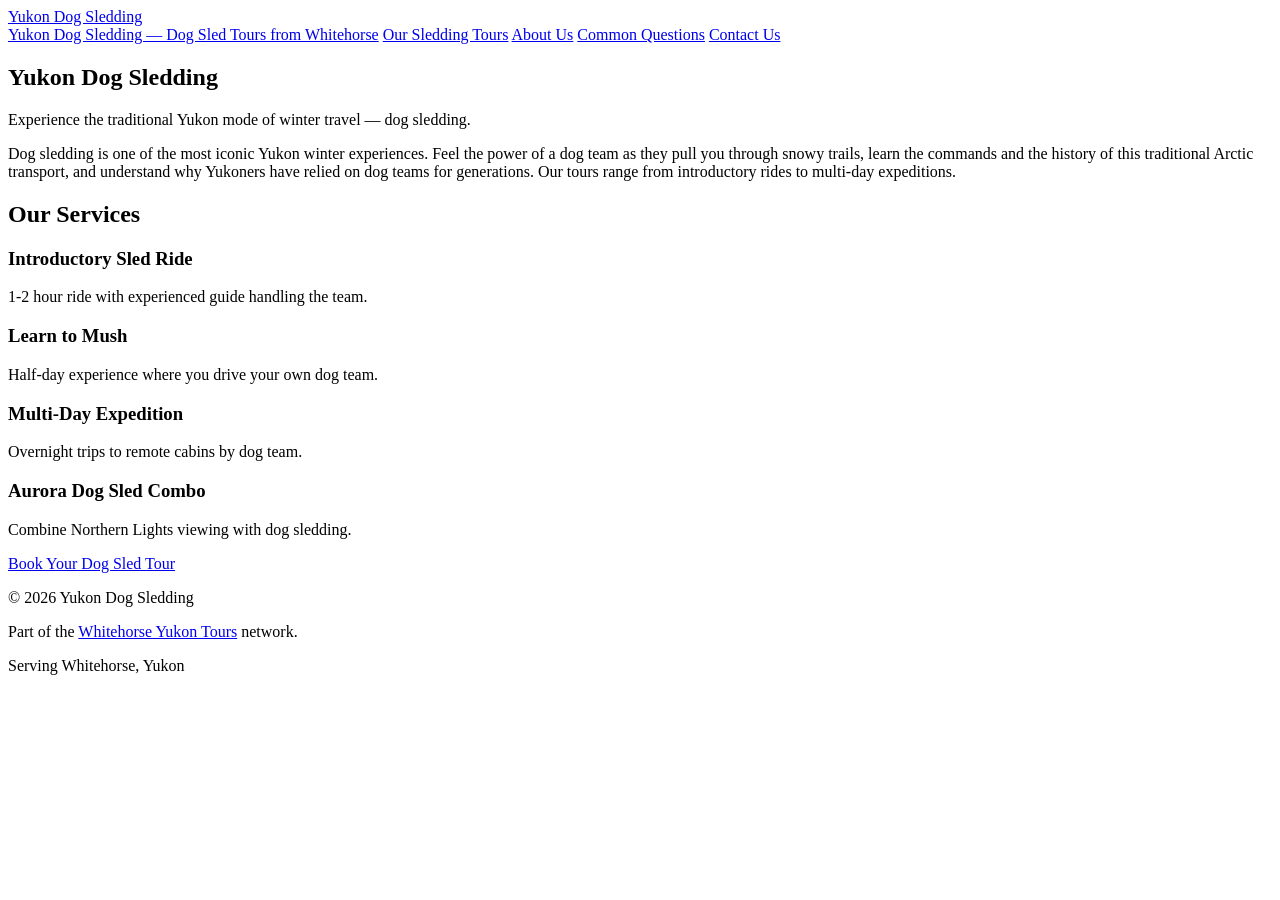
==== index.html @ 08b6206e "Site update with hub linking and SC foundation" ====
<!DOCTYPE html>
<html lang="en">
<head>
    <meta charset="UTF-8">
    <meta name="viewport" content="width=device-width, initial-scale=1.0">
    <title>Yukon Dog Sledding — Dog Sled Tours from Whitehorse</title>
    <meta name="description" content="Dog sledding tours in Whitehorse, Yukon. Mush your own team or ride along through snowy wilderness trails.">
    <link rel="canonical" href="https://yukondogsledding.com">
    
    <!-- Search Console Verification - Replace with your code -->
    <meta name="google-site-verification" content="REPLACE_WITH_SC_CODE">
    
    <!-- LocalBusiness Schema -->
    <script type="application/ld+json">
    {
      "@context": "https://schema.org",
      "@type": "LocalBusiness",
      "name": "Yukon Dog Sledding",
      "description": "Dog sledding tours in Whitehorse, Yukon. Mush your own team or ride along through snowy wilderness trails.",
      "areaServed": "Whitehorse, Yukon",
      "openingHours": "Seasonal: November – March",
      "address": {
        "@type": "PostalAddress",
        "addressLocality": "Whitehorse",
        "addressRegion": "YT",
        "addressCountry": "CA"
      }
    }
    </script>
    
    <!-- Design system CSS will be injected here by GPT-6-Astra -->
    <link rel="stylesheet" href="/assets/css/style.css">
</head>
<body>
    <header data-component="header">
        <div data-component="container">
            <a href="/" data-component="logo">Yukon Dog Sledding</a>
            <nav data-component="nav">
                <a href="/">Yukon Dog Sledding — Dog Sled Tours from Whitehorse</a>
                <a href="/service/">Our Sledding Tours</a>
                <a href="/about/">About Us</a>
                <a href="/faq/">Common Questions</a>
                <a href="/contact/">Contact Us</a>
            </nav>
        </div>
    </header>

    <main data-component="main">
<section data-page="home" class="hero">
    <div data-component="container">
        <h1>Yukon Dog Sledding</h1>
        <p data-component="subtitle">Experience the traditional Yukon mode of winter travel — dog sledding.</p>
    </div>
</section>

<section data-section="intro">
    <div data-component="container">
        <p>Dog sledding is one of the most iconic Yukon winter experiences. Feel the power of a dog team as they pull you through snowy trails, learn the commands and the history of this traditional Arctic transport, and understand why Yukoners have relied on dog teams for generations. Our tours range from introductory rides to multi-day expeditions.</p>
    </div>
</section>

<section data-section="services">
    <div data-component="container">
        <h2>Our Services</h2>
        <div data-component="services-list">
            <div data-component="service-item">
                <h3>Introductory Sled Ride</h3>
                <p>1-2 hour ride with experienced guide handling the team.</p>
            </div>
            <div data-component="service-item">
                <h3>Learn to Mush</h3>
                <p>Half-day experience where you drive your own dog team.</p>
            </div>
            <div data-component="service-item">
                <h3>Multi-Day Expedition</h3>
                <p>Overnight trips to remote cabins by dog team.</p>
            </div>
            <div data-component="service-item">
                <h3>Aurora Dog Sled Combo</h3>
                <p>Combine Northern Lights viewing with dog sledding.</p>
            </div>
        </div>
    </div>
</section>

<section data-section="cta">
    <div data-component="container">
        <a href="/contact/" data-component="cta-primary">Book Your Dog Sled Tour</a>
    </div>
</section>
    </main>

    <footer data-component="footer">
        <div data-component="container">
            <!-- Micro-site footer with hub link -->
            <p>&copy; 2026 Yukon Dog Sledding</p>
            <p>Part of the <a href="https://whitehorsetours.com/">Whitehorse Yukon Tours</a> network.</p>
            <p>Serving Whitehorse, Yukon</p>
        </div>
    </footer>
</body>
</html>
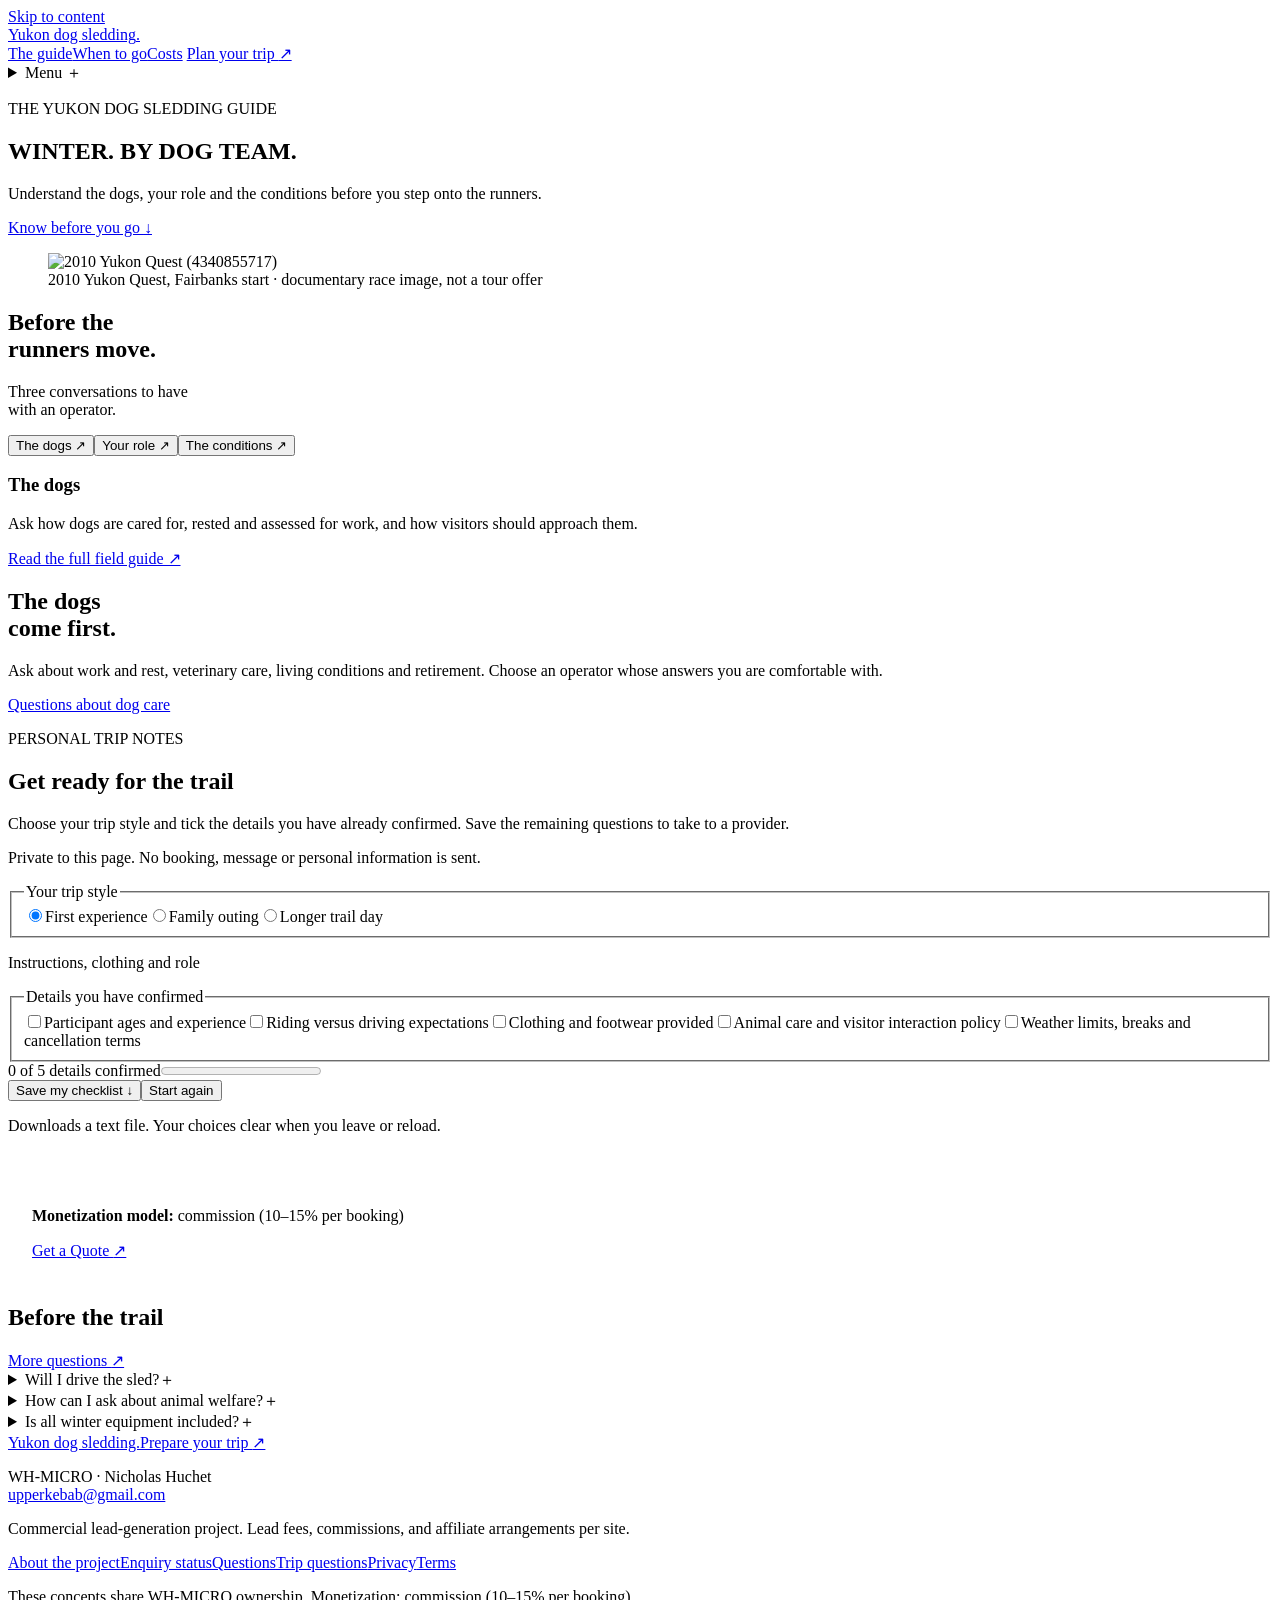
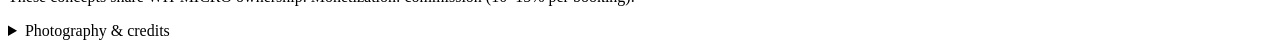
==== commit 8530b3dc: "Publish GitHub Pages project build; intake pending integration" ====
--- a/index.html
+++ b/index.html
@@ -1,102 +1,66 @@
-<!DOCTYPE html>
+<!doctype html>
 <html lang="en">
 <head>
-    <meta charset="UTF-8">
-    <meta name="viewport" content="width=device-width, initial-scale=1.0">
-    <title>Yukon Dog Sledding — Dog Sled Tours from Whitehorse</title>
-    <meta name="description" content="Dog sledding tours in Whitehorse, Yukon. Mush your own team or ride along through snowy wilderness trails.">
-    <link rel="canonical" href="https://yukondogsledding.com">
-    
-    <!-- Search Console Verification - Replace with your code -->
-    <meta name="google-site-verification" content="REPLACE_WITH_SC_CODE">
-    
-    <!-- LocalBusiness Schema -->
-    <script type="application/ld+json">
-    {
-      "@context": "https://schema.org",
-      "@type": "LocalBusiness",
-      "name": "Yukon Dog Sledding",
-      "description": "Dog sledding tours in Whitehorse, Yukon. Mush your own team or ride along through snowy wilderness trails.",
-      "areaServed": "Whitehorse, Yukon",
-      "openingHours": "Seasonal: November – March",
-      "address": {
-        "@type": "PostalAddress",
-        "addressLocality": "Whitehorse",
-        "addressRegion": "YT",
-        "addressCountry": "CA"
-      }
-    }
-    </script>
-    
-    <!-- Design system CSS will be injected here by GPT-6-Astra -->
-    <link rel="stylesheet" href="/assets/css/style.css">
+  <meta charset="utf-8">
+  <meta name="viewport" content="width=device-width, initial-scale=1">
+  <title>Overview | Yukon Dog Sledding Planning</title>
+  <meta name="description" content="Meet the team. Respect the trail. — Yukon Dog Sledding Planning. Independent planning guidance; enquiries are not open.">
+  
+  <link rel="canonical" href="https://UPPER-KEBAB.github.io/yukondogsledding.com/">
+  
+  <script type="application/ld+json">{"@context": "https://schema.org", "@type": "LocalBusiness", "address": {"@type": "PostalAddress", "addressCountry": "CA", "addressLocality": "Whitehorse", "addressRegion": "YT"}, "logo": "https://thumb.wikimedia.org/wikipedia/commons/thumb/d/d3/2010_Yukon_Quest_%284340855717%29.jpg/1920px-2010_Yukon_Quest_%284340855717%29.jpg?utm_source=commons.wikimedia.org\u0026utm_campaign=imageinfo\u0026utm_content=thumbnail", "name": "Yukon Dog Sledding Planning", "priceRange": "", "servesCuisine": "sled"}</script><script type="application/ld+json">{"@context": "https://schema.org", "@type": "WebSite", "description": "Planning questions for Yukon Dog Sledding. A WH-MICRO referral project in preparation.", "name": "Yukon Dog Sledding Planning"}</script>
+  <link rel="stylesheet" href="/yukondogsledding.com/static/css/main.css">
+  <link rel="icon" type="image/svg+xml" href="/yukondogsledding.com/static/favicon.svg">
+  <script src="/yukondogsledding.com/static/js/planner.js" defer></script>
+  <script src="/yukondogsledding.com/static/js/design.js" defer></script>
 </head>
-<body>
-    <header data-component="header">
-        <div data-component="container">
-            <a href="/" data-component="logo">Yukon Dog Sledding</a>
-            <nav data-component="nav">
-                <a href="/">Yukon Dog Sledding — Dog Sled Tours from Whitehorse</a>
-                <a href="/service/">Our Sledding Tours</a>
-                <a href="/about/">About Us</a>
-                <a href="/faq/">Common Questions</a>
-                <a href="/contact/">Contact Us</a>
-            </nav>
-        </div>
-    </header>
+<body class="theme-sled page-home">
+  <a class="skip-link" href="#main">Skip to content</a>
+  
+  <header class="site-header container">
+    <a class="logo" href="/yukondogsledding.com/" aria-label="Yukon Dog Sledding Planning — home">Yukon dog sledding<span class="logo-dot" aria-hidden="true">.</span></a>
+    <nav aria-label="Main navigation" class="main-nav">
+      <a href="/yukondogsledding.com/service/">The guide</a><a href="/yukondogsledding.com/seasonal/">When to go</a><a href="/yukondogsledding.com/pricing/">Costs</a>
+      <a class="nav-cta" href="/yukondogsledding.com/service/#trip-planner">Plan your trip <span aria-hidden="true">↗</span></a>
+    </nav>
+    <details class="mobile-menu"><summary>Menu <span aria-hidden="true">＋</span></summary><nav aria-label="Mobile navigation"><a href="/yukondogsledding.com/">Overview</a><a href="/yukondogsledding.com/service/">The guide</a><a href="/yukondogsledding.com/seasonal/">When to go</a><a href="/yukondogsledding.com/pricing/">Costs</a><a href="/yukondogsledding.com/faq/">Questions</a><a href="/yukondogsledding.com/service/#trip-planner">Plan your trip</a></nav></details>
+  </header>
+  <main id="main" tabindex="-1">
 
-    <main data-component="main">
-<section data-page="home" class="hero">
-    <div data-component="container">
-        <h1>Yukon Dog Sledding</h1>
-        <p data-component="subtitle">Experience the traditional Yukon mode of winter travel — dog sledding.</p>
-    </div>
+
+<section class="sled-hero"><div class="sled-type container"><p>THE YUKON DOG SLEDDING GUIDE</p><h1>WINTER.
+BY DOG TEAM.</h1><div><p>Understand the dogs, your role and the conditions before you step onto the runners.</p><a href="#start" class="btn btn-primary">Know before you go <span aria-hidden="true">↓</span></a></div></div>
+
+<figure class="photograph sled-action"><img src="/yukondogsledding.com/static/photos/sled.jpg" alt="2010 Yukon Quest (4340855717)" fetchpriority="high" width="1600" height="1100"><figcaption>2010 Yukon Quest, Fairbanks start · documentary race image, not a tour offer</figcaption></figure>
+</section>
+<section class="sled-topics container" id="start" data-topics><div class="section-heading"><h2>Before the<br>runners move.</h2><p>Three conversations to have<br>with an operator.</p></div><div class="topic-buttons" role="group" aria-label="Sledding guide topics"><button type="button" data-topic="0" aria-pressed="true">The dogs <span aria-hidden="true">↗</span></button><button type="button" data-topic="1" aria-pressed="false">Your role <span aria-hidden="true">↗</span></button><button type="button" data-topic="2" aria-pressed="false">The conditions <span aria-hidden="true">↗</span></button></div><article class="topic-content" data-topic-panel="0"><h3>The dogs</h3><p>Ask how dogs are cared for, rested and assessed for work, and how visitors should approach them.</p><a href="/yukondogsledding.com/service/" class="text-link">Read the full field guide ↗</a></article><article class="topic-content" data-topic-panel="1" hidden><h3>Your role</h3><p>Clarify whether you will ride, drive or switch roles, and ask about the physical requirements and instructions.</p><a href="/yukondogsledding.com/service/" class="text-link">Read the full field guide ↗</a></article><article class="topic-content" data-topic-panel="2" hidden><h3>The conditions</h3><p>Confirm layers, footwear, minimum age requirements and the operator’s plan for weather or unsuitable trail conditions.</p><a href="/yukondogsledding.com/service/" class="text-link">Read the full field guide ↗</a></article></section>
+<div class="sled-welfare"><div class="container"><h2>The dogs<br>come first.</h2><p>Ask about work and rest, veterinary care, living conditions and retirement. Choose an operator whose answers you are comfortable with.</p><a class="btn btn-outline" href="/yukondogsledding.com/faq/">Questions about dog care</a></div></div>
+<section class="planner-section container" id="trip-planner" aria-labelledby="planner-title" data-planner data-site="Yukon Dog Sledding Planning">
+  <div class="planner-intro"><p class="planner-label">PERSONAL TRIP NOTES</p><h2 id="planner-title">Get ready for the trail</h2><p>Choose your trip style and tick the details you have already confirmed. Save the remaining questions to take to a provider.</p><p class="small">Private to this page. No booking, message or personal information is sent.</p></div>
+  <div class="planner-panel">
+    <fieldset><legend>Your trip style</legend><div class="trip-options"><label><input type="radio" name="trip-style" value="First experience" data-tip="Instructions, clothing and role" checked><span>First experience</span></label><label><input type="radio" name="trip-style" value="Family outing" data-tip="Age requirements and supervision"><span>Family outing</span></label><label><input type="radio" name="trip-style" value="Longer trail day" data-tip="Fitness, breaks and food"><span>Longer trail day</span></label></div></fieldset>
+    <p class="mode-tip" data-mode-tip>Instructions, clothing and role</p>
+    <fieldset><legend>Details you have confirmed</legend><label class="check-item"><input type="checkbox" data-check><span>Participant ages and experience</span></label><label class="check-item"><input type="checkbox" data-check><span>Riding versus driving expectations</span></label><label class="check-item"><input type="checkbox" data-check><span>Clothing and footwear provided</span></label><label class="check-item"><input type="checkbox" data-check><span>Animal care and visitor interaction policy</span></label><label class="check-item"><input type="checkbox" data-check><span>Weather limits, breaks and cancellation terms</span></label></fieldset>
+    <div class="planner-progress"><span data-progress role="status" aria-live="polite">0 of 5 details confirmed</span><progress value="0" max="5" aria-label="Confirmed details"></progress></div>
+    <button class="btn btn-primary" type="button" data-download>Save my checklist <span aria-hidden="true">↓</span></button><button type="button" class="text-button" data-reset>Start again</button>
+    <p class="small" data-save-status role="status" aria-live="polite">Downloads a text file. Your choices clear when you leave or reload.</p>
+    <details data-checklist-preview hidden><summary>Your prepared checklist</summary><pre data-checklist-text></pre></details>
+    <noscript><p>The questions above are still usable without JavaScript. Use your browser’s print command to keep a copy.</p></noscript>
+  </div>
+  <!-- Monetization CTA for rank-and-rent lead generation -->
+  <div class="monetization-cta" style="margin-top: 2rem; padding: 1.5rem; background: var(--ui-card); border: 1px solid var(--ui-stroke-secondary); border-radius: 8px;">
+    <p><strong>Monetization model:</strong> commission (10–15% per booking)</p>
+    <a href="/yukondogsledding.com/contact/" class="btn btn-primary" target="_blank" rel="noopener">Get a Quote <span aria-hidden="true">↗</span></a>
+  </div>
 </section>
 
-<section data-section="intro">
-    <div data-component="container">
-        <p>Dog sledding is one of the most iconic Yukon winter experiences. Feel the power of a dog team as they pull you through snowy trails, learn the commands and the history of this traditional Arctic transport, and understand why Yukoners have relied on dog teams for generations. Our tours range from introductory rides to multi-day expeditions.</p>
-    </div>
-</section>
+<section class="faq-section container"><div><h2>Before the trail</h2><a class="text-link" href="/yukondogsledding.com/faq/">More questions <span aria-hidden="true">↗</span></a></div><div><details><summary>Will I drive the sled?<span aria-hidden="true">＋</span></summary><p>Do not assume so. The format, participant requirements and training depend on the operator and the outing.</p></details><details><summary>How can I ask about animal welfare?<span aria-hidden="true">＋</span></summary><p>Ask direct questions about work and rest schedules, veterinary care, living conditions and retirement. Evaluate the answers before choosing an operator.</p></details><details><summary>Is all winter equipment included?<span aria-hidden="true">＋</span></summary><p>Ask for an itemized clothing list and confirm sizes. Bring only what the operator’s current briefing recommends.</p></details></div></section>
 
-<section data-section="services">
-    <div data-component="container">
-        <h2>Our Services</h2>
-        <div data-component="services-list">
-            <div data-component="service-item">
-                <h3>Introductory Sled Ride</h3>
-                <p>1-2 hour ride with experienced guide handling the team.</p>
-            </div>
-            <div data-component="service-item">
-                <h3>Learn to Mush</h3>
-                <p>Half-day experience where you drive your own dog team.</p>
-            </div>
-            <div data-component="service-item">
-                <h3>Multi-Day Expedition</h3>
-                <p>Overnight trips to remote cabins by dog team.</p>
-            </div>
-            <div data-component="service-item">
-                <h3>Aurora Dog Sled Combo</h3>
-                <p>Combine Northern Lights viewing with dog sledding.</p>
-            </div>
-        </div>
-    </div>
-</section>
 
-<section data-section="cta">
-    <div data-component="container">
-        <a href="/contact/" data-component="cta-primary">Book Your Dog Sled Tour</a>
-    </div>
-</section>
-    </main>
-
-    <footer data-component="footer">
-        <div data-component="container">
-            <!-- Micro-site footer with hub link -->
-            <p>&copy; 2026 Yukon Dog Sledding</p>
-            <p>Part of the <a href="https://whitehorsetours.com/">Whitehorse Yukon Tours</a> network.</p>
-            <p>Serving Whitehorse, Yukon</p>
-        </div>
-    </footer>
+</main>
+  <footer class="site-footer"><div class="container">
+    <div class="footer-top"><a class="footer-brand" href="/yukondogsledding.com/">Yukon dog sledding.</a><a href="/yukondogsledding.com/service/#trip-planner">Prepare your trip <span aria-hidden="true">↗</span></a></div>
+    <div class="footer-grid"><div><p>WH-MICRO · Nicholas Huchet<br><a href="mailto:upperkebab@gmail.com">upperkebab@gmail.com</a></p><p class="small">Commercial lead-generation project. Lead fees, commissions, and affiliate arrangements per site.</p></div><nav aria-label="More information"><a href="/yukondogsledding.com/about/">About the project</a><a href="/yukondogsledding.com/contact/">Enquiry status</a><a href="/yukondogsledding.com/faq/">Questions</a><a href="/yukondogsledding.com/blog/dog-sledding-history/">Trip questions</a><a href="/yukondogsledding.com/privacy/">Privacy</a><a href="/yukondogsledding.com/terms/">Terms</a></nav><div class="disclosure"><p>These concepts share WH-MICRO ownership. Monetization: commission (10–15% per booking).</p><details class="photo-credits"><summary>Photography & credits</summary><p><a href="https://commons.wikimedia.org/wiki/File:2010_Yukon_Quest_(4340855717).jpg">2010 Yukon Quest (4340855717).jpg</a><br>U.S. Army Alaska (USARAK) from Anchorage, Alaska, U.S. · <a href="https://creativecommons.org/licenses/by/2.0">CC BY 2.0</a>. Display crop only.</p><p><a href="https://commons.wikimedia.org/wiki/File:Bennett_Lake.jpg">Bennett Lake.jpg</a><br>Jakub Fryš · <a href="https://creativecommons.org/licenses/by-sa/4.0">CC BY-SA 4.0</a>. Display crop only.</p><p>Editorial imagery; no pictured property, operator or route is offered for booking.</p></details></div></div>
+  </div></footer>
 </body>
 </html>
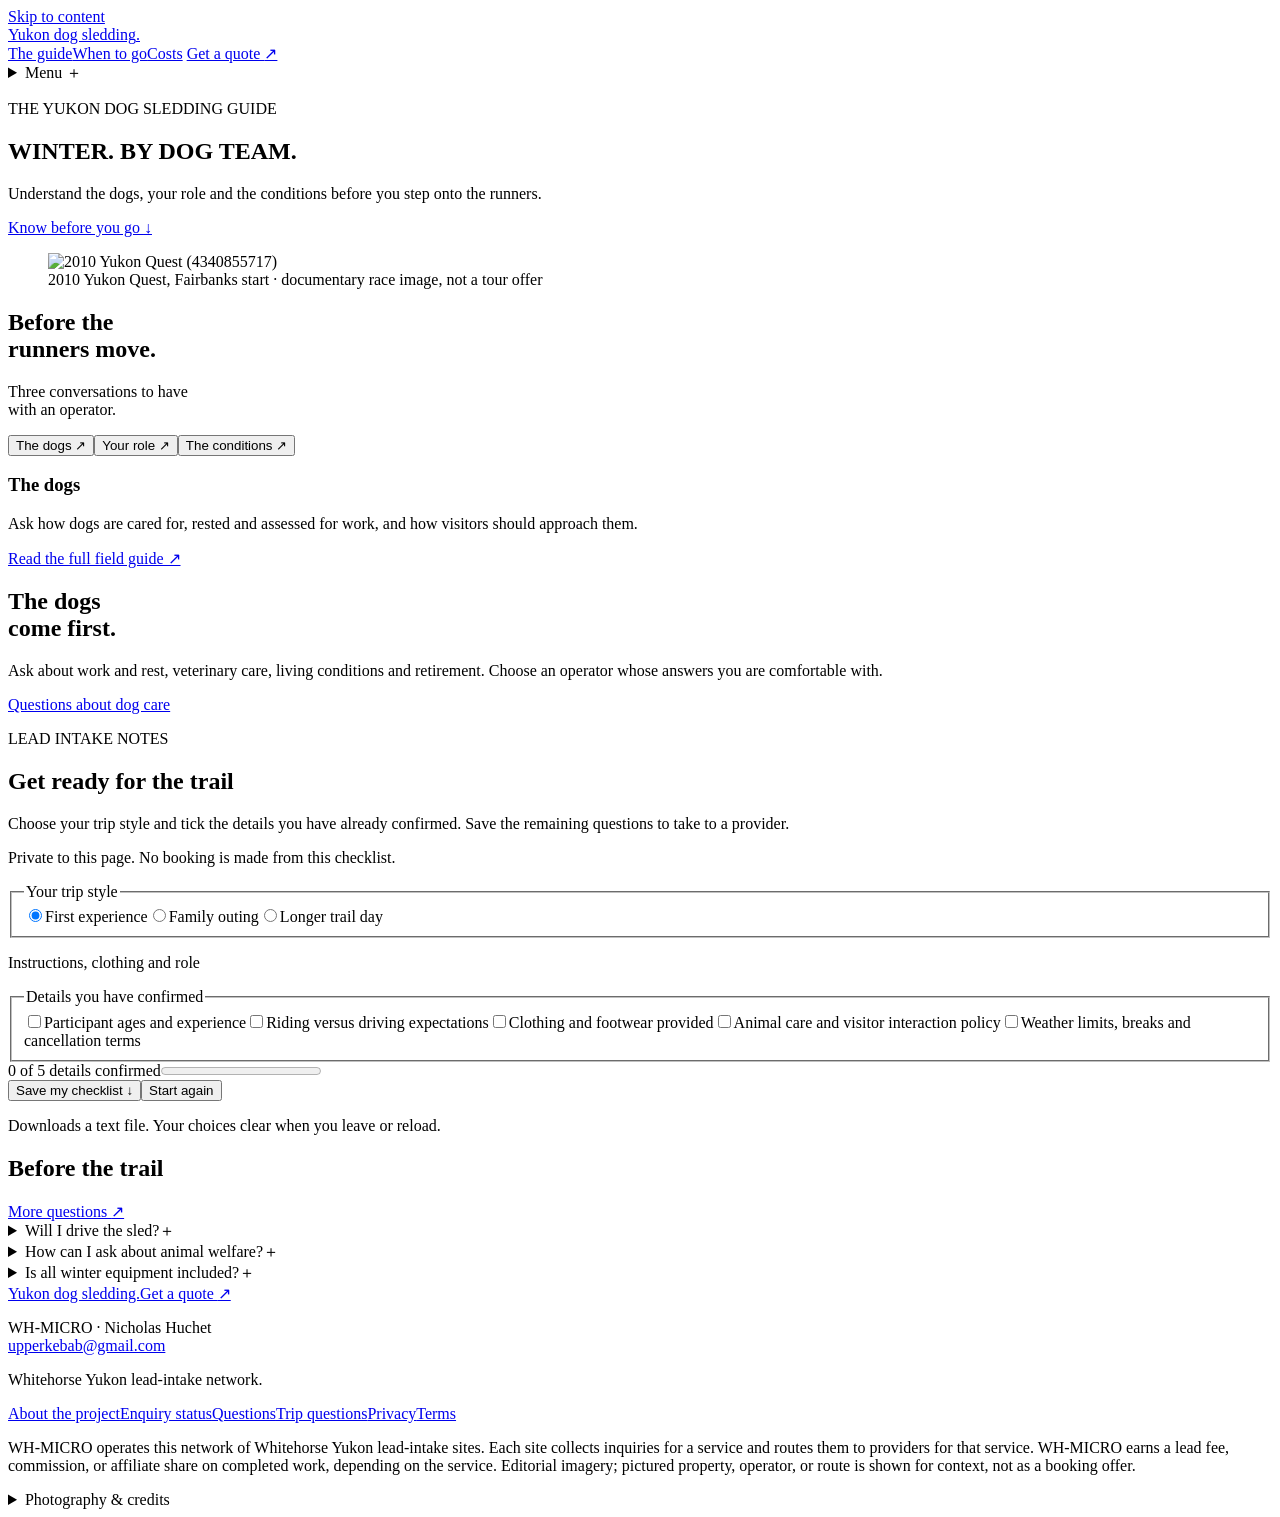
==== commit b7806b63: "Publish GitHub Pages project build; intake pending integration" ====
--- a/index.html
+++ b/index.html
@@ -4,11 +4,11 @@
   <meta charset="utf-8">
   <meta name="viewport" content="width=device-width, initial-scale=1">
   <title>Overview | Yukon Dog Sledding Planning</title>
-  <meta name="description" content="Meet the team. Respect the trail. — Yukon Dog Sledding Planning. Independent planning guidance; enquiries are not open.">
+  <meta name="description" content="Meet the team. Respect the trail. — Yukon Dog Sledding — lead-intake site for Whitehorse Yukon dog sledding services">
   
   <link rel="canonical" href="https://UPPER-KEBAB.github.io/yukondogsledding.com/">
-  
-  <script type="application/ld+json">{"@context": "https://schema.org", "@type": "LocalBusiness", "address": {"@type": "PostalAddress", "addressCountry": "CA", "addressLocality": "Whitehorse", "addressRegion": "YT"}, "logo": "https://thumb.wikimedia.org/wikipedia/commons/thumb/d/d3/2010_Yukon_Quest_%284340855717%29.jpg/1920px-2010_Yukon_Quest_%284340855717%29.jpg?utm_source=commons.wikimedia.org\u0026utm_campaign=imageinfo\u0026utm_content=thumbnail", "name": "Yukon Dog Sledding Planning", "priceRange": "", "servesCuisine": "sled"}</script><script type="application/ld+json">{"@context": "https://schema.org", "@type": "WebSite", "description": "Planning questions for Yukon Dog Sledding. A WH-MICRO referral project in preparation.", "name": "Yukon Dog Sledding Planning"}</script>
+  <meta name="google-site-verification" content="sut-v8d7kCQ0OhTzpVsuxJxr9zD2xsissvg_xhEKFFg">
+  <script type="application/ld+json">{"@context": "https://schema.org", "@type": "WebSite", "description": "Planning questions for Yukon Dog Sledding. A WH-MICRO referral project in preparation.", "name": "Yukon Dog Sledding Planning"}</script>
   <link rel="stylesheet" href="/yukondogsledding.com/static/css/main.css">
   <link rel="icon" type="image/svg+xml" href="/yukondogsledding.com/static/favicon.svg">
   <script src="/yukondogsledding.com/static/js/planner.js" defer></script>
@@ -21,7 +21,7 @@
     <a class="logo" href="/yukondogsledding.com/" aria-label="Yukon Dog Sledding Planning — home">Yukon dog sledding<span class="logo-dot" aria-hidden="true">.</span></a>
     <nav aria-label="Main navigation" class="main-nav">
       <a href="/yukondogsledding.com/service/">The guide</a><a href="/yukondogsledding.com/seasonal/">When to go</a><a href="/yukondogsledding.com/pricing/">Costs</a>
-      <a class="nav-cta" href="/yukondogsledding.com/service/#trip-planner">Plan your trip <span aria-hidden="true">↗</span></a>
+      <a class="nav-cta" href="/yukondogsledding.com/service/#trip-planner">Get a quote <span aria-hidden="true">↗</span></a>
     </nav>
     <details class="mobile-menu"><summary>Menu <span aria-hidden="true">＋</span></summary><nav aria-label="Mobile navigation"><a href="/yukondogsledding.com/">Overview</a><a href="/yukondogsledding.com/service/">The guide</a><a href="/yukondogsledding.com/seasonal/">When to go</a><a href="/yukondogsledding.com/pricing/">Costs</a><a href="/yukondogsledding.com/faq/">Questions</a><a href="/yukondogsledding.com/service/#trip-planner">Plan your trip</a></nav></details>
   </header>
@@ -36,7 +36,7 @@
 <section class="sled-topics container" id="start" data-topics><div class="section-heading"><h2>Before the<br>runners move.</h2><p>Three conversations to have<br>with an operator.</p></div><div class="topic-buttons" role="group" aria-label="Sledding guide topics"><button type="button" data-topic="0" aria-pressed="true">The dogs <span aria-hidden="true">↗</span></button><button type="button" data-topic="1" aria-pressed="false">Your role <span aria-hidden="true">↗</span></button><button type="button" data-topic="2" aria-pressed="false">The conditions <span aria-hidden="true">↗</span></button></div><article class="topic-content" data-topic-panel="0"><h3>The dogs</h3><p>Ask how dogs are cared for, rested and assessed for work, and how visitors should approach them.</p><a href="/yukondogsledding.com/service/" class="text-link">Read the full field guide ↗</a></article><article class="topic-content" data-topic-panel="1" hidden><h3>Your role</h3><p>Clarify whether you will ride, drive or switch roles, and ask about the physical requirements and instructions.</p><a href="/yukondogsledding.com/service/" class="text-link">Read the full field guide ↗</a></article><article class="topic-content" data-topic-panel="2" hidden><h3>The conditions</h3><p>Confirm layers, footwear, minimum age requirements and the operator’s plan for weather or unsuitable trail conditions.</p><a href="/yukondogsledding.com/service/" class="text-link">Read the full field guide ↗</a></article></section>
 <div class="sled-welfare"><div class="container"><h2>The dogs<br>come first.</h2><p>Ask about work and rest, veterinary care, living conditions and retirement. Choose an operator whose answers you are comfortable with.</p><a class="btn btn-outline" href="/yukondogsledding.com/faq/">Questions about dog care</a></div></div>
 <section class="planner-section container" id="trip-planner" aria-labelledby="planner-title" data-planner data-site="Yukon Dog Sledding Planning">
-  <div class="planner-intro"><p class="planner-label">PERSONAL TRIP NOTES</p><h2 id="planner-title">Get ready for the trail</h2><p>Choose your trip style and tick the details you have already confirmed. Save the remaining questions to take to a provider.</p><p class="small">Private to this page. No booking, message or personal information is sent.</p></div>
+  <div class="planner-intro"><p class="planner-label">LEAD INTAKE NOTES</p><h2 id="planner-title">Get ready for the trail</h2><p>Choose your trip style and tick the details you have already confirmed. Save the remaining questions to take to a provider.</p><p class="small">Private to this page. No booking is made from this checklist.</p></div>
   <div class="planner-panel">
     <fieldset><legend>Your trip style</legend><div class="trip-options"><label><input type="radio" name="trip-style" value="First experience" data-tip="Instructions, clothing and role" checked><span>First experience</span></label><label><input type="radio" name="trip-style" value="Family outing" data-tip="Age requirements and supervision"><span>Family outing</span></label><label><input type="radio" name="trip-style" value="Longer trail day" data-tip="Fitness, breaks and food"><span>Longer trail day</span></label></div></fieldset>
     <p class="mode-tip" data-mode-tip>Instructions, clothing and role</p>
@@ -47,20 +47,15 @@
     <details data-checklist-preview hidden><summary>Your prepared checklist</summary><pre data-checklist-text></pre></details>
     <noscript><p>The questions above are still usable without JavaScript. Use your browser’s print command to keep a copy.</p></noscript>
   </div>
-  <!-- Monetization CTA for rank-and-rent lead generation -->
-  <div class="monetization-cta" style="margin-top: 2rem; padding: 1.5rem; background: var(--ui-card); border: 1px solid var(--ui-stroke-secondary); border-radius: 8px;">
-    <p><strong>Monetization model:</strong> commission (10–15% per booking)</p>
-    <a href="/yukondogsledding.com/contact/" class="btn btn-primary" target="_blank" rel="noopener">Get a Quote <span aria-hidden="true">↗</span></a>
-  </div>
-</section>
+  </section>
 
 <section class="faq-section container"><div><h2>Before the trail</h2><a class="text-link" href="/yukondogsledding.com/faq/">More questions <span aria-hidden="true">↗</span></a></div><div><details><summary>Will I drive the sled?<span aria-hidden="true">＋</span></summary><p>Do not assume so. The format, participant requirements and training depend on the operator and the outing.</p></details><details><summary>How can I ask about animal welfare?<span aria-hidden="true">＋</span></summary><p>Ask direct questions about work and rest schedules, veterinary care, living conditions and retirement. Evaluate the answers before choosing an operator.</p></details><details><summary>Is all winter equipment included?<span aria-hidden="true">＋</span></summary><p>Ask for an itemized clothing list and confirm sizes. Bring only what the operator’s current briefing recommends.</p></details></div></section>
 
 
 </main>
   <footer class="site-footer"><div class="container">
-    <div class="footer-top"><a class="footer-brand" href="/yukondogsledding.com/">Yukon dog sledding.</a><a href="/yukondogsledding.com/service/#trip-planner">Prepare your trip <span aria-hidden="true">↗</span></a></div>
-    <div class="footer-grid"><div><p>WH-MICRO · Nicholas Huchet<br><a href="mailto:upperkebab@gmail.com">upperkebab@gmail.com</a></p><p class="small">Commercial lead-generation project. Lead fees, commissions, and affiliate arrangements per site.</p></div><nav aria-label="More information"><a href="/yukondogsledding.com/about/">About the project</a><a href="/yukondogsledding.com/contact/">Enquiry status</a><a href="/yukondogsledding.com/faq/">Questions</a><a href="/yukondogsledding.com/blog/dog-sledding-history/">Trip questions</a><a href="/yukondogsledding.com/privacy/">Privacy</a><a href="/yukondogsledding.com/terms/">Terms</a></nav><div class="disclosure"><p>These concepts share WH-MICRO ownership. Monetization: commission (10–15% per booking).</p><details class="photo-credits"><summary>Photography & credits</summary><p><a href="https://commons.wikimedia.org/wiki/File:2010_Yukon_Quest_(4340855717).jpg">2010 Yukon Quest (4340855717).jpg</a><br>U.S. Army Alaska (USARAK) from Anchorage, Alaska, U.S. · <a href="https://creativecommons.org/licenses/by/2.0">CC BY 2.0</a>. Display crop only.</p><p><a href="https://commons.wikimedia.org/wiki/File:Bennett_Lake.jpg">Bennett Lake.jpg</a><br>Jakub Fryš · <a href="https://creativecommons.org/licenses/by-sa/4.0">CC BY-SA 4.0</a>. Display crop only.</p><p>Editorial imagery; no pictured property, operator or route is offered for booking.</p></details></div></div>
+    <div class="footer-top"><a class="footer-brand" href="/yukondogsledding.com/">Yukon dog sledding.</a><a href="/yukondogsledding.com/service/#trip-planner">Get a quote <span aria-hidden="true">↗</span></a></div>
+    <div class="footer-grid"><div><p>WH-MICRO · Nicholas Huchet<br><a href="mailto:upperkebab@gmail.com">upperkebab@gmail.com</a></p><p class="small">Whitehorse Yukon lead-intake network.</p></div><nav aria-label="More information"><a href="/yukondogsledding.com/about/">About the project</a><a href="/yukondogsledding.com/contact/">Enquiry status</a><a href="/yukondogsledding.com/faq/">Questions</a><a href="/yukondogsledding.com/blog/dog-sledding-history/">Trip questions</a><a href="/yukondogsledding.com/privacy/">Privacy</a><a href="/yukondogsledding.com/terms/">Terms</a></nav><div class="disclosure"><p>WH-MICRO operates this network of Whitehorse Yukon lead-intake sites. Each site collects inquiries for a service and routes them to providers for that service. WH-MICRO earns a lead fee, commission, or affiliate share on completed work, depending on the service. Editorial imagery; pictured property, operator, or route is shown for context, not as a booking offer.</p><details class="photo-credits"><summary>Photography & credits</summary><p><a href="https://commons.wikimedia.org/wiki/File:2010_Yukon_Quest_(4340855717).jpg">2010 Yukon Quest (4340855717).jpg</a><br>U.S. Army Alaska (USARAK) from Anchorage, Alaska, U.S. · <a href="https://creativecommons.org/licenses/by/2.0">CC BY 2.0</a>. Display crop only.</p><p><a href="https://commons.wikimedia.org/wiki/File:Bennett_Lake.jpg">Bennett Lake.jpg</a><br>Jakub Fryš · <a href="https://creativecommons.org/licenses/by-sa/4.0">CC BY-SA 4.0</a>. Display crop only.</p></details></div></div>
   </div></footer>
 </body>
 </html>
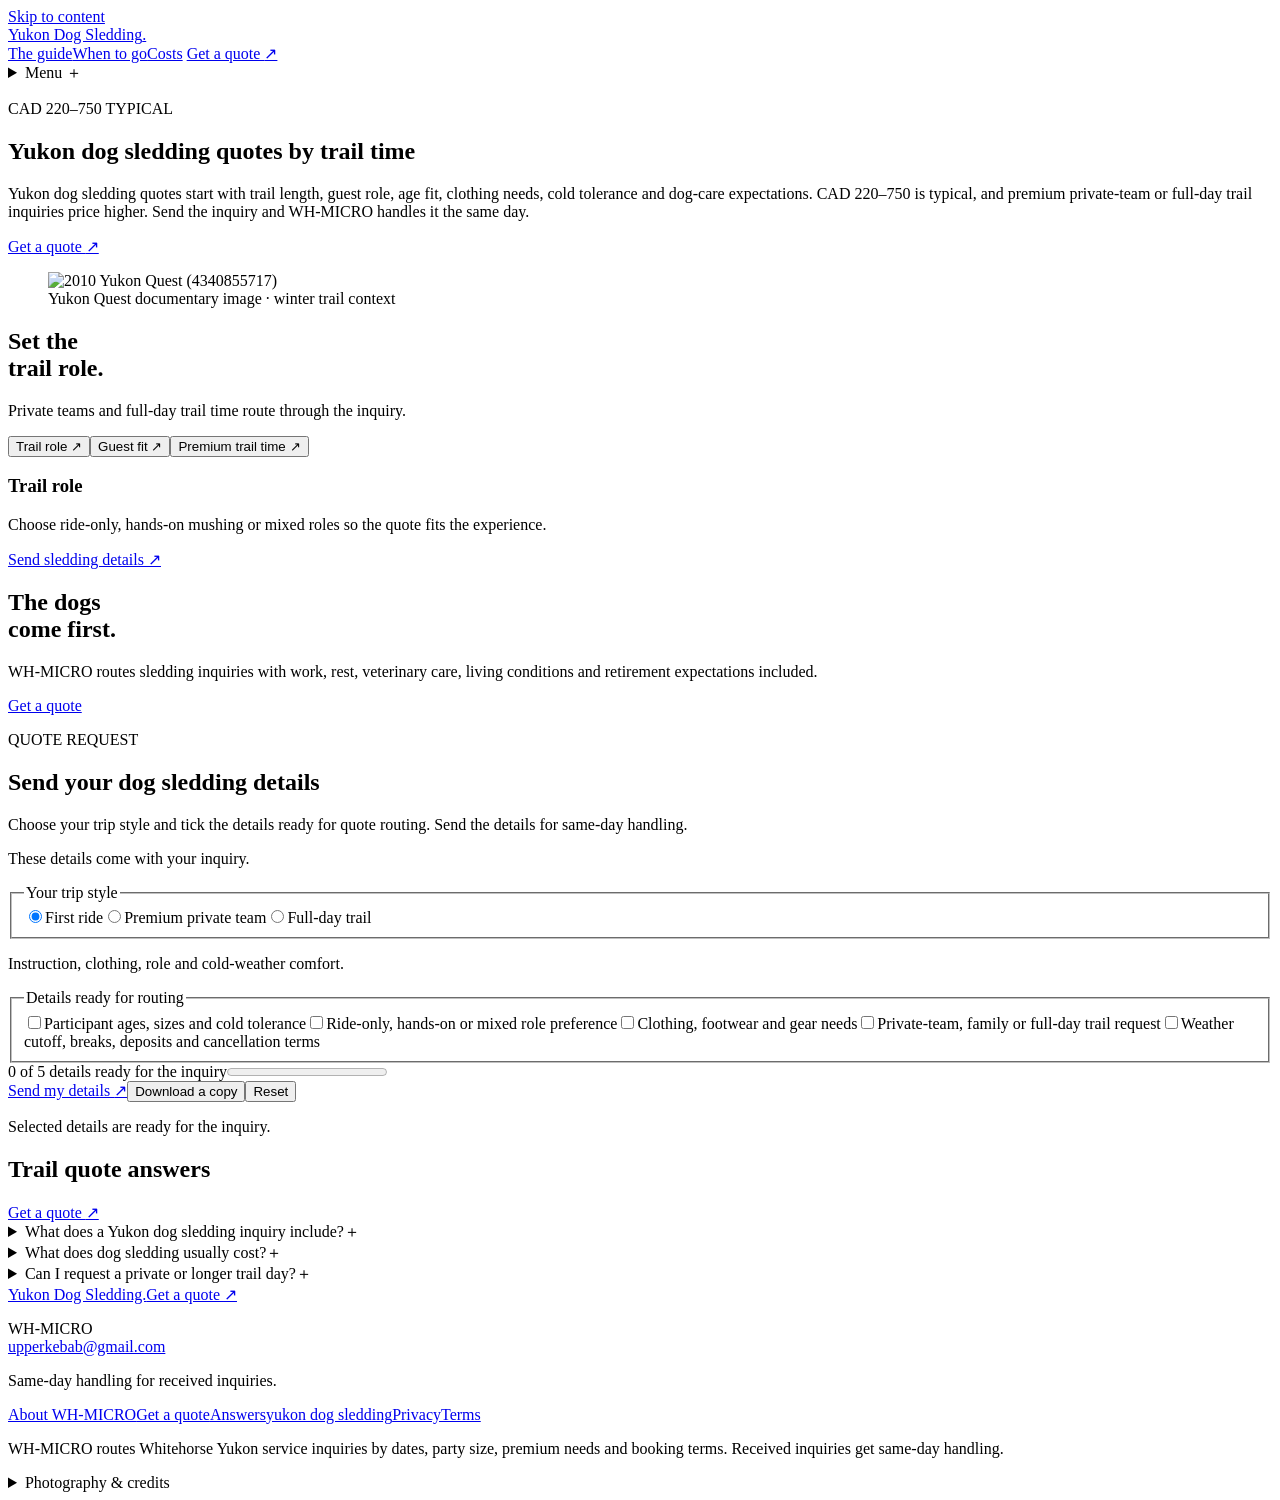
==== commit fc0c56d7: "Publish GitHub Pages project build; intake pending integration" ====
--- a/index.html
+++ b/index.html
@@ -3,12 +3,14 @@
 <head>
   <meta charset="utf-8">
   <meta name="viewport" content="width=device-width, initial-scale=1">
-  <title>Overview | Yukon Dog Sledding Planning</title>
-  <meta name="description" content="Meet the team. Respect the trail. — Yukon Dog Sledding — lead-intake site for Whitehorse Yukon dog sledding services">
+  <title>Yukon Dog Sledding quotes | Yukon Dog Sledding</title>
+  <meta name="description" content="Yukon dog sledding quotes — CAD 220–750 typical with premium variants and same-day inquiry handling by WH-MICRO.">
   
   <link rel="canonical" href="https://UPPER-KEBAB.github.io/yukondogsledding.com/">
   <meta name="google-site-verification" content="sut-v8d7kCQ0OhTzpVsuxJxr9zD2xsissvg_xhEKFFg">
-  <script type="application/ld+json">{"@context": "https://schema.org", "@type": "WebSite", "description": "Planning questions for Yukon Dog Sledding. A WH-MICRO referral project in preparation.", "name": "Yukon Dog Sledding Planning"}</script>
+  <script type="application/ld+json">{"@context": "https://schema.org", "@type": "WebSite", "description": "Yukon dog sledding quote routing with CAD 220\u2013750 typical and same-day WH-MICRO inquiry handling.", "name": "Yukon Dog Sledding"}</script>
+  <script type="application/ld+json">{"@context": "https://schema.org", "@type": "Service", "areaServed": {"@type": "Place", "name": "Whitehorse, Yukon"}, "description": "Yukon dog sledding quote routing with CAD 220\u2013750 typical and same-day WH-MICRO inquiry handling.", "name": "Yukon Dog Sledding", "offers": {"@type": "Offer", "name": "Yukon Dog Sledding quote request", "priceCurrency": "CAD", "priceRange": "CAD 220-750", "url": "https://UPPER-KEBAB.github.io/yukondogsledding.com/"}, "provider": {"@type": "Organization", "name": "WH-MICRO"}, "serviceType": "Yukon Dog Sledding"}</script>
+  
   <link rel="stylesheet" href="/yukondogsledding.com/static/css/main.css">
   <link rel="icon" type="image/svg+xml" href="/yukondogsledding.com/static/favicon.svg">
   <script src="/yukondogsledding.com/static/js/planner.js" defer></script>
@@ -18,44 +20,43 @@
   <a class="skip-link" href="#main">Skip to content</a>
   
   <header class="site-header container">
-    <a class="logo" href="/yukondogsledding.com/" aria-label="Yukon Dog Sledding Planning — home">Yukon dog sledding<span class="logo-dot" aria-hidden="true">.</span></a>
+    <a class="logo" href="/yukondogsledding.com/" aria-label="Yukon Dog Sledding — home">Yukon Dog Sledding<span class="logo-dot" aria-hidden="true">.</span></a>
     <nav aria-label="Main navigation" class="main-nav">
       <a href="/yukondogsledding.com/service/">The guide</a><a href="/yukondogsledding.com/seasonal/">When to go</a><a href="/yukondogsledding.com/pricing/">Costs</a>
-      <a class="nav-cta" href="/yukondogsledding.com/service/#trip-planner">Get a quote <span aria-hidden="true">↗</span></a>
+      <a class="nav-cta" href="/yukondogsledding.com/contact/">Get a quote <span aria-hidden="true">↗</span></a>
     </nav>
-    <details class="mobile-menu"><summary>Menu <span aria-hidden="true">＋</span></summary><nav aria-label="Mobile navigation"><a href="/yukondogsledding.com/">Overview</a><a href="/yukondogsledding.com/service/">The guide</a><a href="/yukondogsledding.com/seasonal/">When to go</a><a href="/yukondogsledding.com/pricing/">Costs</a><a href="/yukondogsledding.com/faq/">Questions</a><a href="/yukondogsledding.com/service/#trip-planner">Plan your trip</a></nav></details>
+    <details class="mobile-menu"><summary>Menu <span aria-hidden="true">＋</span></summary><nav aria-label="Mobile navigation"><a href="/yukondogsledding.com/">Overview</a><a href="/yukondogsledding.com/service/">Service</a><a href="/yukondogsledding.com/seasonal/">When to go</a><a href="/yukondogsledding.com/pricing/">Costs</a><a href="/yukondogsledding.com/faq/">Answers</a><a href="/yukondogsledding.com/contact/">Get a quote</a></nav></details>
   </header>
   <main id="main" tabindex="-1">
 
 
-<section class="sled-hero"><div class="sled-type container"><p>THE YUKON DOG SLEDDING GUIDE</p><h1>WINTER.
-BY DOG TEAM.</h1><div><p>Understand the dogs, your role and the conditions before you step onto the runners.</p><a href="#start" class="btn btn-primary">Know before you go <span aria-hidden="true">↓</span></a></div></div>
+<section class="sled-hero"><div class="sled-type container"><p>CAD 220–750 TYPICAL</p><h1>Yukon dog sledding quotes by trail time</h1><div><p>Yukon dog sledding quotes start with trail length, guest role, age fit, clothing needs, cold tolerance and dog-care expectations. CAD 220–750 is typical, and premium private-team or full-day trail inquiries price higher. Send the inquiry and WH-MICRO handles it the same day.</p><a href="/yukondogsledding.com/contact/" class="btn btn-primary">Get a quote <span aria-hidden="true">↗</span></a></div></div>
 
-<figure class="photograph sled-action"><img src="/yukondogsledding.com/static/photos/sled.jpg" alt="2010 Yukon Quest (4340855717)" fetchpriority="high" width="1600" height="1100"><figcaption>2010 Yukon Quest, Fairbanks start · documentary race image, not a tour offer</figcaption></figure>
+<figure class="photograph sled-action"><img src="/yukondogsledding.com/static/photos/sled.jpg" alt="2010 Yukon Quest (4340855717)" fetchpriority="high" width="1600" height="1100"><figcaption>Yukon Quest documentary image · winter trail context</figcaption></figure>
 </section>
-<section class="sled-topics container" id="start" data-topics><div class="section-heading"><h2>Before the<br>runners move.</h2><p>Three conversations to have<br>with an operator.</p></div><div class="topic-buttons" role="group" aria-label="Sledding guide topics"><button type="button" data-topic="0" aria-pressed="true">The dogs <span aria-hidden="true">↗</span></button><button type="button" data-topic="1" aria-pressed="false">Your role <span aria-hidden="true">↗</span></button><button type="button" data-topic="2" aria-pressed="false">The conditions <span aria-hidden="true">↗</span></button></div><article class="topic-content" data-topic-panel="0"><h3>The dogs</h3><p>Ask how dogs are cared for, rested and assessed for work, and how visitors should approach them.</p><a href="/yukondogsledding.com/service/" class="text-link">Read the full field guide ↗</a></article><article class="topic-content" data-topic-panel="1" hidden><h3>Your role</h3><p>Clarify whether you will ride, drive or switch roles, and ask about the physical requirements and instructions.</p><a href="/yukondogsledding.com/service/" class="text-link">Read the full field guide ↗</a></article><article class="topic-content" data-topic-panel="2" hidden><h3>The conditions</h3><p>Confirm layers, footwear, minimum age requirements and the operator’s plan for weather or unsuitable trail conditions.</p><a href="/yukondogsledding.com/service/" class="text-link">Read the full field guide ↗</a></article></section>
-<div class="sled-welfare"><div class="container"><h2>The dogs<br>come first.</h2><p>Ask about work and rest, veterinary care, living conditions and retirement. Choose an operator whose answers you are comfortable with.</p><a class="btn btn-outline" href="/yukondogsledding.com/faq/">Questions about dog care</a></div></div>
-<section class="planner-section container" id="trip-planner" aria-labelledby="planner-title" data-planner data-site="Yukon Dog Sledding Planning">
-  <div class="planner-intro"><p class="planner-label">LEAD INTAKE NOTES</p><h2 id="planner-title">Get ready for the trail</h2><p>Choose your trip style and tick the details you have already confirmed. Save the remaining questions to take to a provider.</p><p class="small">Private to this page. No booking is made from this checklist.</p></div>
+<section class="sled-topics container" id="start" data-topics><div class="section-heading"><h2>Set the<br>trail role.</h2><p>Private teams and full-day trail time route through the inquiry.</p></div><div class="topic-buttons" role="group" aria-label="Sledding quote topics"><button type="button" data-topic="0" aria-pressed="true">Trail role <span aria-hidden="true">↗</span></button><button type="button" data-topic="1" aria-pressed="false">Guest fit <span aria-hidden="true">↗</span></button><button type="button" data-topic="2" aria-pressed="false">Premium trail time <span aria-hidden="true">↗</span></button></div><article class="topic-content" data-topic-panel="0"><h3>Trail role</h3><p>Choose ride-only, hands-on mushing or mixed roles so the quote fits the experience.</p><a href="/yukondogsledding.com/contact/" class="text-link">Send sledding details ↗</a></article><article class="topic-content" data-topic-panel="1" hidden><h3>Guest fit</h3><p>Send ages, comfort level, clothing sizes, mobility notes and cold tolerance in the first inquiry.</p><a href="/yukondogsledding.com/contact/" class="text-link">Send sledding details ↗</a></article><article class="topic-content" data-topic-panel="2" hidden><h3>Premium trail time</h3><p>Select private-team, family-group, full-day or multi-day trail needs when the outing requires more room.</p><a href="/yukondogsledding.com/contact/" class="text-link">Send sledding details ↗</a></article></section>
+<div class="sled-welfare"><div class="container"><h2>The dogs<br>come first.</h2><p>WH-MICRO routes sledding inquiries with work, rest, veterinary care, living conditions and retirement expectations included.</p><a class="btn btn-outline" href="/yukondogsledding.com/contact/">Get a quote</a></div></div>
+<section class="planner-section container" id="trip-planner" aria-labelledby="planner-title" data-planner data-site="Yukon Dog Sledding" data-domain="yukondogsledding.com" data-service-key="sled">
+  <div class="planner-intro"><p class="planner-label">QUOTE REQUEST</p><h2 id="planner-title">Send your dog sledding details</h2><p>Choose your trip style and tick the details ready for quote routing. Send the details for same-day handling.</p><p class="small">These details come with your inquiry.</p></div>
   <div class="planner-panel">
-    <fieldset><legend>Your trip style</legend><div class="trip-options"><label><input type="radio" name="trip-style" value="First experience" data-tip="Instructions, clothing and role" checked><span>First experience</span></label><label><input type="radio" name="trip-style" value="Family outing" data-tip="Age requirements and supervision"><span>Family outing</span></label><label><input type="radio" name="trip-style" value="Longer trail day" data-tip="Fitness, breaks and food"><span>Longer trail day</span></label></div></fieldset>
-    <p class="mode-tip" data-mode-tip>Instructions, clothing and role</p>
-    <fieldset><legend>Details you have confirmed</legend><label class="check-item"><input type="checkbox" data-check><span>Participant ages and experience</span></label><label class="check-item"><input type="checkbox" data-check><span>Riding versus driving expectations</span></label><label class="check-item"><input type="checkbox" data-check><span>Clothing and footwear provided</span></label><label class="check-item"><input type="checkbox" data-check><span>Animal care and visitor interaction policy</span></label><label class="check-item"><input type="checkbox" data-check><span>Weather limits, breaks and cancellation terms</span></label></fieldset>
-    <div class="planner-progress"><span data-progress role="status" aria-live="polite">0 of 5 details confirmed</span><progress value="0" max="5" aria-label="Confirmed details"></progress></div>
-    <button class="btn btn-primary" type="button" data-download>Save my checklist <span aria-hidden="true">↓</span></button><button type="button" class="text-button" data-reset>Start again</button>
-    <p class="small" data-save-status role="status" aria-live="polite">Downloads a text file. Your choices clear when you leave or reload.</p>
+    <fieldset><legend>Your trip style</legend><div class="trip-options"><label><input type="radio" name="trip-style" value="First ride" data-tip="Instruction, clothing, role and cold-weather comfort." checked><span>First ride</span></label><label><input type="radio" name="trip-style" value="Premium private team" data-tip="Private pace, guest role, age fit and trail length."><span>Premium private team</span></label><label><input type="radio" name="trip-style" value="Full-day trail" data-tip="Longer trail time, breaks, food and fitness notes."><span>Full-day trail</span></label></div></fieldset>
+    <p class="mode-tip" data-mode-tip>Instruction, clothing, role and cold-weather comfort.</p>
+    <fieldset><legend>Details ready for routing</legend><label class="check-item"><input type="checkbox" data-check><span>Participant ages, sizes and cold tolerance</span></label><label class="check-item"><input type="checkbox" data-check><span>Ride-only, hands-on or mixed role preference</span></label><label class="check-item"><input type="checkbox" data-check><span>Clothing, footwear and gear needs</span></label><label class="check-item"><input type="checkbox" data-check><span>Private-team, family or full-day trail request</span></label><label class="check-item"><input type="checkbox" data-check><span>Weather cutoff, breaks, deposits and cancellation terms</span></label></fieldset>
+    <div class="planner-progress"><span data-progress role="status" aria-live="polite">0 of 5 details ready for the inquiry</span><progress value="0" max="5" aria-label="Ready details"></progress></div>
+    <a class="btn btn-primary" href="/yukondogsledding.com/contact/" data-send-details data-details-entry="741609185">Send my details <span aria-hidden="true">↗</span></a><button class="text-button" type="button" data-download>Download a copy</button><button type="button" class="text-button" data-reset>Reset</button>
+    <p class="small" data-save-status role="status" aria-live="polite">Selected details are ready for the inquiry.</p>
     <details data-checklist-preview hidden><summary>Your prepared checklist</summary><pre data-checklist-text></pre></details>
-    <noscript><p>The questions above are still usable without JavaScript. Use your browser’s print command to keep a copy.</p></noscript>
+    <noscript><p>The fields above are usable without JavaScript. Use your browser’s print command to keep a copy.</p></noscript>
   </div>
   </section>
 
-<section class="faq-section container"><div><h2>Before the trail</h2><a class="text-link" href="/yukondogsledding.com/faq/">More questions <span aria-hidden="true">↗</span></a></div><div><details><summary>Will I drive the sled?<span aria-hidden="true">＋</span></summary><p>Do not assume so. The format, participant requirements and training depend on the operator and the outing.</p></details><details><summary>How can I ask about animal welfare?<span aria-hidden="true">＋</span></summary><p>Ask direct questions about work and rest schedules, veterinary care, living conditions and retirement. Evaluate the answers before choosing an operator.</p></details><details><summary>Is all winter equipment included?<span aria-hidden="true">＋</span></summary><p>Ask for an itemized clothing list and confirm sizes. Bring only what the operator’s current briefing recommends.</p></details></div></section>
+<section class="faq-section container"><div><h2>Trail quote answers</h2><a class="text-link" href="/yukondogsledding.com/contact/">Get a quote <span aria-hidden="true">↗</span></a></div><div><details><summary>What does a Yukon dog sledding inquiry include?<span aria-hidden="true">＋</span></summary><p>Send dates, party size, ages, clothing needs, role preference and trail length. WH-MICRO routes the quote from those details and keeps the next step inside the inquiry.</p></details><details><summary>What does dog sledding usually cost?<span aria-hidden="true">＋</span></summary><p>Typical Yukon dog sledding runs CAD 220–750 per person, with private-team, longer and full-day trail requests pricing higher. Quotes for your dates come through the inquiry.</p></details><details><summary>Can I request a private or longer trail day?<span aria-hidden="true">＋</span></summary><p>Yes. Select the premium private-team or full-day trail variant for family groups, private pace, longer trail time or multi-day requests.</p></details></div></section>
 
 
 </main>
   <footer class="site-footer"><div class="container">
-    <div class="footer-top"><a class="footer-brand" href="/yukondogsledding.com/">Yukon dog sledding.</a><a href="/yukondogsledding.com/service/#trip-planner">Get a quote <span aria-hidden="true">↗</span></a></div>
-    <div class="footer-grid"><div><p>WH-MICRO · Nicholas Huchet<br><a href="mailto:upperkebab@gmail.com">upperkebab@gmail.com</a></p><p class="small">Whitehorse Yukon lead-intake network.</p></div><nav aria-label="More information"><a href="/yukondogsledding.com/about/">About the project</a><a href="/yukondogsledding.com/contact/">Enquiry status</a><a href="/yukondogsledding.com/faq/">Questions</a><a href="/yukondogsledding.com/blog/dog-sledding-history/">Trip questions</a><a href="/yukondogsledding.com/privacy/">Privacy</a><a href="/yukondogsledding.com/terms/">Terms</a></nav><div class="disclosure"><p>WH-MICRO operates this network of Whitehorse Yukon lead-intake sites. Each site collects inquiries for a service and routes them to providers for that service. WH-MICRO earns a lead fee, commission, or affiliate share on completed work, depending on the service. Editorial imagery; pictured property, operator, or route is shown for context, not as a booking offer.</p><details class="photo-credits"><summary>Photography & credits</summary><p><a href="https://commons.wikimedia.org/wiki/File:2010_Yukon_Quest_(4340855717).jpg">2010 Yukon Quest (4340855717).jpg</a><br>U.S. Army Alaska (USARAK) from Anchorage, Alaska, U.S. · <a href="https://creativecommons.org/licenses/by/2.0">CC BY 2.0</a>. Display crop only.</p><p><a href="https://commons.wikimedia.org/wiki/File:Bennett_Lake.jpg">Bennett Lake.jpg</a><br>Jakub Fryš · <a href="https://creativecommons.org/licenses/by-sa/4.0">CC BY-SA 4.0</a>. Display crop only.</p></details></div></div>
+    <div class="footer-top"><a class="footer-brand" href="/yukondogsledding.com/">Yukon Dog Sledding.</a><a href="/yukondogsledding.com/contact/">Get a quote <span aria-hidden="true">↗</span></a></div>
+    <div class="footer-grid"><div><p>WH-MICRO<br><a href="mailto:upperkebab@gmail.com">upperkebab@gmail.com</a></p><p class="small">Same-day handling for received inquiries.</p></div><nav aria-label="More information"><a href="/yukondogsledding.com/about/">About WH-MICRO</a><a href="/yukondogsledding.com/contact/">Get a quote</a><a href="/yukondogsledding.com/faq/">Answers</a><a href="/yukondogsledding.com/blog/dog-sledding-history/">yukon dog sledding</a><a href="/yukondogsledding.com/privacy/">Privacy</a><a href="/yukondogsledding.com/terms/">Terms</a></nav><div class="disclosure"><p>WH-MICRO routes Whitehorse Yukon service inquiries by dates, party size, premium needs and booking terms. Received inquiries get same-day handling.</p><details class="photo-credits"><summary>Photography & credits</summary><p><a href="https://commons.wikimedia.org/wiki/File:2010_Yukon_Quest_(4340855717).jpg">2010 Yukon Quest (4340855717).jpg</a><br>U.S. Army Alaska (USARAK) from Anchorage, Alaska, U.S. · <a href="https://creativecommons.org/licenses/by/2.0">CC BY 2.0</a>. Display crop only.</p><p><a href="https://commons.wikimedia.org/wiki/File:Bennett_Lake.jpg">Bennett Lake.jpg</a><br>Jakub Fryš · <a href="https://creativecommons.org/licenses/by-sa/4.0">CC BY-SA 4.0</a>. Display crop only.</p></details></div></div>
   </div></footer>
 </body>
 </html>
